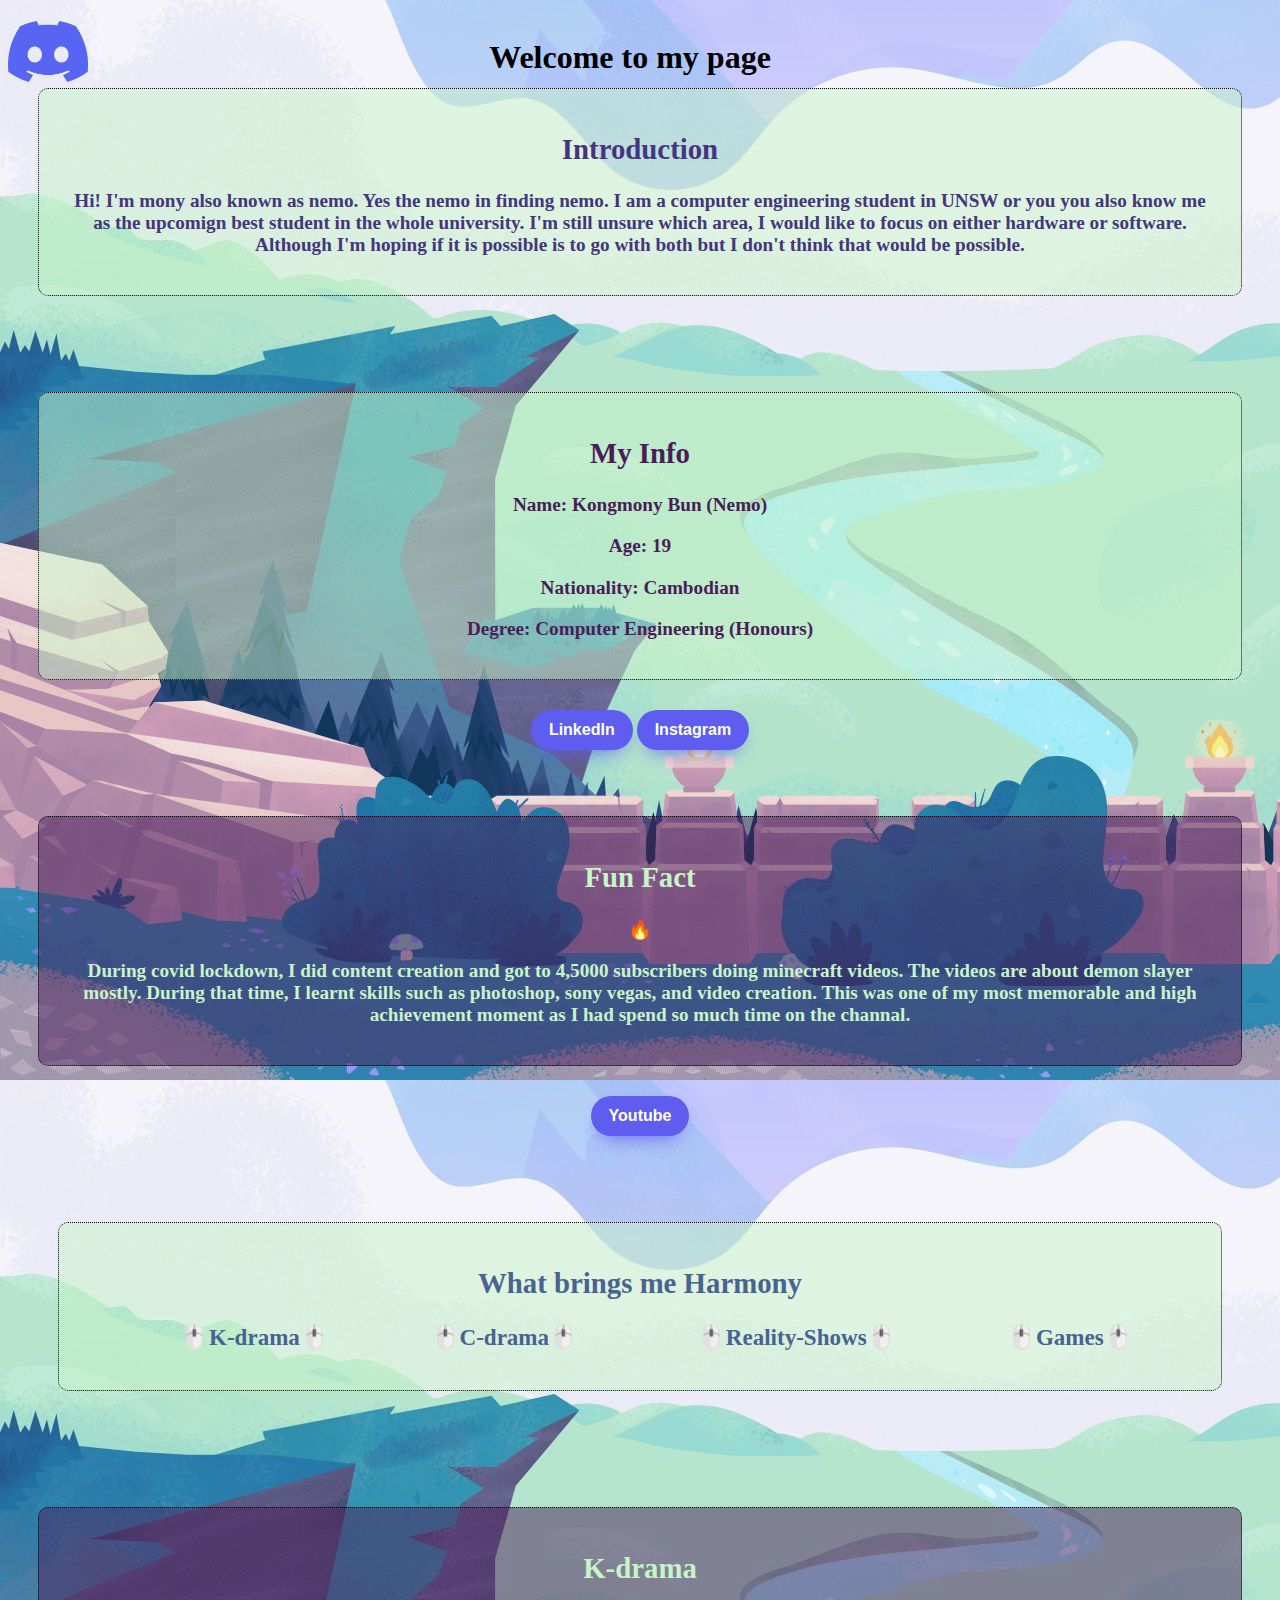
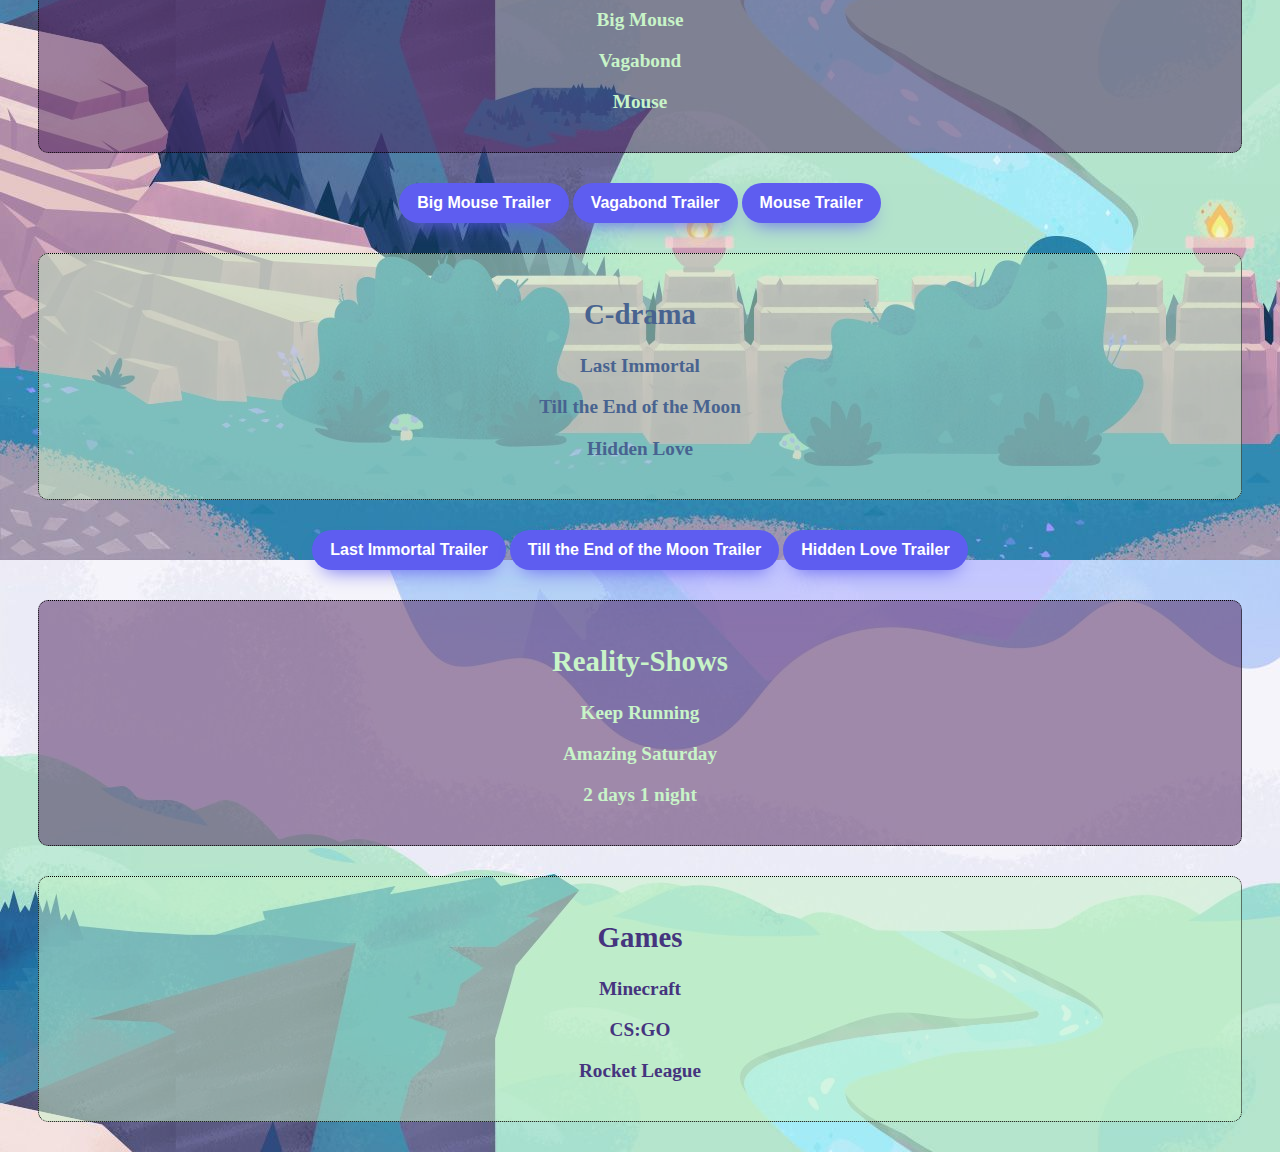
==== index.html @ 70db3c44 "Rename Harmony.html to index.html" ====
<!DOCTYPE html>
<html>
<head>
    <title>My Harmony</title>
    <link rel = "stylesheet" type="text/css" href = "style.css">
</head>
<body background="assets/images/background.jpg">
    <div class="header">
        <img class="discord-logo" src="assets/images/discord.png" alt="discord logo">
        <h1>Welcome to my page</h1>
    </div>

    <div class= "intro">    
        <h2>Introduction</h2>
        <p>Hi! I'm mony also known as nemo. Yes the nemo in finding nemo. I am a computer engineering student in UNSW 
            or you you also know me as the upcomign best student in the whole university. I'm still unsure which area,
            I would like to focus on either hardware or software. Although I'm hoping if it is possible is to go with 
            both but I don't think that would be possible.</p>
    </div>
    <br>
    <br>
    <div class = "Info">
        <h2>My Info</h2>
        <p>Name: Kongmony Bun (Nemo)</p>
        <p>Age: 19</p>
        <p>Nationality: Cambodian</p>
        <p>Degree: Computer Engineering (Honours)</p>
    </div>
    <div class="Links">
        <button class="button" onclick="window.open('https://www.linkedin.com/in/kongmony-bun-b86685297/', '_blank')">
            LinkedIn
        </button>
        <button class="button" onclick="window.open('https://www.instagram.com/kongmony_bun/', '_blank')">
            Instagram
        </button>
    </div>  
    <br>
    <br>
    <div class = "Fact"> 
        <h2>Fun Fact</h2> 
        <p>🔥</p> 
        <p>During covid lockdown, I did content creation and got to 4,5000 subscribers doing minecraft videos. The videos
            are about demon slayer mostly. During that time, I learnt skills such as photoshop, sony vegas, and video creation. This was one of my 
            most memorable and high achievement moment as I had spend so much time on the channal.
        </p>
    </div>
    <div class="Links">
        <button class="button" onclick="window.open('https://www.youtube.com/@Meczox', '_blank')">
            Youtube
        </button>
    </div>
    <br>
    <br>
    <div class = "Harmony">
        <h2>What brings me Harmony </h2>
        <ul>
            <li><a href="#K-drama">🖱️K-drama🖱️</a></li>
            <li><a href="#C-drama">🖱️C-drama🖱️</a></li>
            <li><a href="#Reality">🖱️Reality-Shows🖱️</a></li>
            <li><a href="#Games">🖱️Games🖱️</a></li>
        </ul>
    </div>
    
    <br>
    <br>
    <div id="K-drama">
        <h2>K-drama</h2>
        <p>
            Big Mouse
        </p>
        <p>
            Vagabond
        </p>
        <p>
            Mouse
        </p>
    </div>
    <div class="Links">
        <button class="button" onclick="window.open('https://www.youtube.com/watch?v=q2bDXqjyxSk', '_blank')">
            Big Mouse Trailer
        </button>
        <button class="button" onclick="window.open('https://www.youtube.com/watch?v=tyhnEHCUtv4', '_blank')">
            Vagabond Trailer
        </button>
        <button class="button" onclick="window.open('https://www.youtube.com/watch?v=Q6Nki1_8RBU', '_blank')">
            Mouse Trailer
        </button>
    </div>
    <div id="C-drama">
        <h2>C-drama</h2>
        <p>
            Last Immortal
        </p>
        <p>
            Till the End of the Moon
        </p>
        <p>
            Hidden Love
        </p>
    </div>
    <div class="Links">
        <button class="button" onclick="window.open('https://www.youtube.com/watch?v=6A7ssct1eAo', '_blank')">
            Last Immortal Trailer
        </button>
        <button class="button" onclick="window.open('https://www.youtube.com/watch?v=jryg9juelEw', '_blank')">
            Till the End of the Moon Trailer
        </button>
        <button class="button" onclick="window.open('https://www.youtube.com/watch?v=tiwcMjH1dRw', '_blank')">
            Hidden Love Trailer
        </button>
    </div>
    <div id="Reality">
        <h2>Reality-Shows</h2>
        <p>
            Keep Running
        </p>
        <p>
            Amazing Saturday
        </p>
        <p>
            2 days 1 night
        </p>
    </div>
    <div id = "Games">
        <h2>Games</h2>
        <p>
            Minecraft 
        </p>
        <p>
            CS:GO
        </p>
        <p>
            Rocket League
        </p>
        <p>

        </p>
    </div>
    
</body>
</html>
---- style.css ----
*{
    text-decoration: none;
    list-style: none;
}
.intro{
    background-color: rgb(200, 244, 200, 0.5);
    color: #45347e;
    font-size: larger;
    font-weight: 800;
    border: 1px dotted #000;
    padding: 20px 30px;
    border-radius: 10px;
    margin: 30px;
    text-align: center;
}
.header img {
    float: left;
    width: 80px;
    height: auto;
    
  }
  
.header h1 {
    position: relative;
    top: 18px;
    left: -50px;
    font-family:cursive;
    text-align: center;
}
.Links{
    text-align: center;
    align-items: center;
    
}
h2{
    font-family:cursive;
}
li a{
    color: #486390;
    font-size: larger;
    padding-bottom: 10%;
    
}
.Info{
    background-color: rgb(200, 244, 200, 0.5);
    color: #4a1d5a;
    font-size: larger;
    font-weight: 800;   
    border: 1px dotted #000;
    padding: 20px 30px;
    border-radius: 10px;
    margin: 30px;
    box-sizing: border-box;
    text-align: center;
}
ul{
    display:table;
    width:95%
}
li{
    display:table-cell;
}
a:hover{
    color:#4a1d5a
}
.Fact{
    background-color: rgb(74, 29, 90, 0.5);
    color: #c8f4c8;
    font-size: larger;
    font-weight: 800;
    border: 1px dotted #000;
    padding: 20px 30px;
    border-radius: 10px;
    margin: 30px;
    text-align: center;
}
.Harmony{
    background-color: rgb(200, 244, 200, 0.5);
    color: #486390;
    font-size: larger;
    font-weight: 800;
    border: 1px dotted #000;
    padding: 20px 30px;
    border-radius: 10px;
    margin: 50px;
    text-align: center;

}
#K-drama{
    background-color: rgb(74, 29, 90, 0.5);
    color: #c8f4c8;
    font-size: larger;
    font-weight: 800;
    border: 1px dotted #000;
    padding: 20px 30px;
    border-radius: 10px;
    margin: 30px;
    text-align: center;
}
#C-drama{
    background-color: rgb(200, 244, 200, 0.5);
    color: #486390;
    font-size: larger;
    font-weight: 800;
    border: 1px dotted #000;
    padding: 20px 30px;
    border-radius: 10px;
    margin: 30px;
    text-align: center;
}
#Reality{
    background-color: rgb(74, 29, 90, 0.5);
    color: #c8f4c8;
    font-size: larger;
    font-weight: 800;
    border: 1px dotted #000;
    padding: 20px 30px;
    border-radius: 10px;
    margin: 30px;
    text-align: center;
}
#Games{
    background-color: rgb(200, 244, 200, 0.5);
    color: #45347e;
    font-size: larger;
    font-weight: 800;
    border: 1px dotted #000;
    padding: 20px 30px;
    border-radius: 10px;
    margin: 30px;
    text-align: center;
}
.button{
    align-items:center;
    background: #5E5DF0;
    border-radius: 999px;
    box-shadow: #5E5DF0 0 10px 20px -10px;
    box-sizing: border-box;
    color: #FFFFFF;
    cursor: pointer;
    font-family: Inter,Helvetica,"Apple Color Emoji","Segoe UI Emoji",NotoColorEmoji,"Noto Color Emoji","Segoe UI Symbol","Android Emoji",EmojiSymbols,-apple-system,system-ui,"Segoe UI",Roboto,"Helvetica Neue","Noto Sans",sans-serif;
    font-size: 16px;
    font-weight: 700;
    line-height: 24px;
    opacity: 1;
    outline: 0 solid transparent;
    padding: 8px 18px;
    user-select: none;
    -webkit-user-select: none;
    touch-action: manipulation;
    width: fit-content;
    word-break: break-word;
    border: 0;


}
.button:hover{
    background-color: #4A49C4;
    color: #FFFFFF;
}
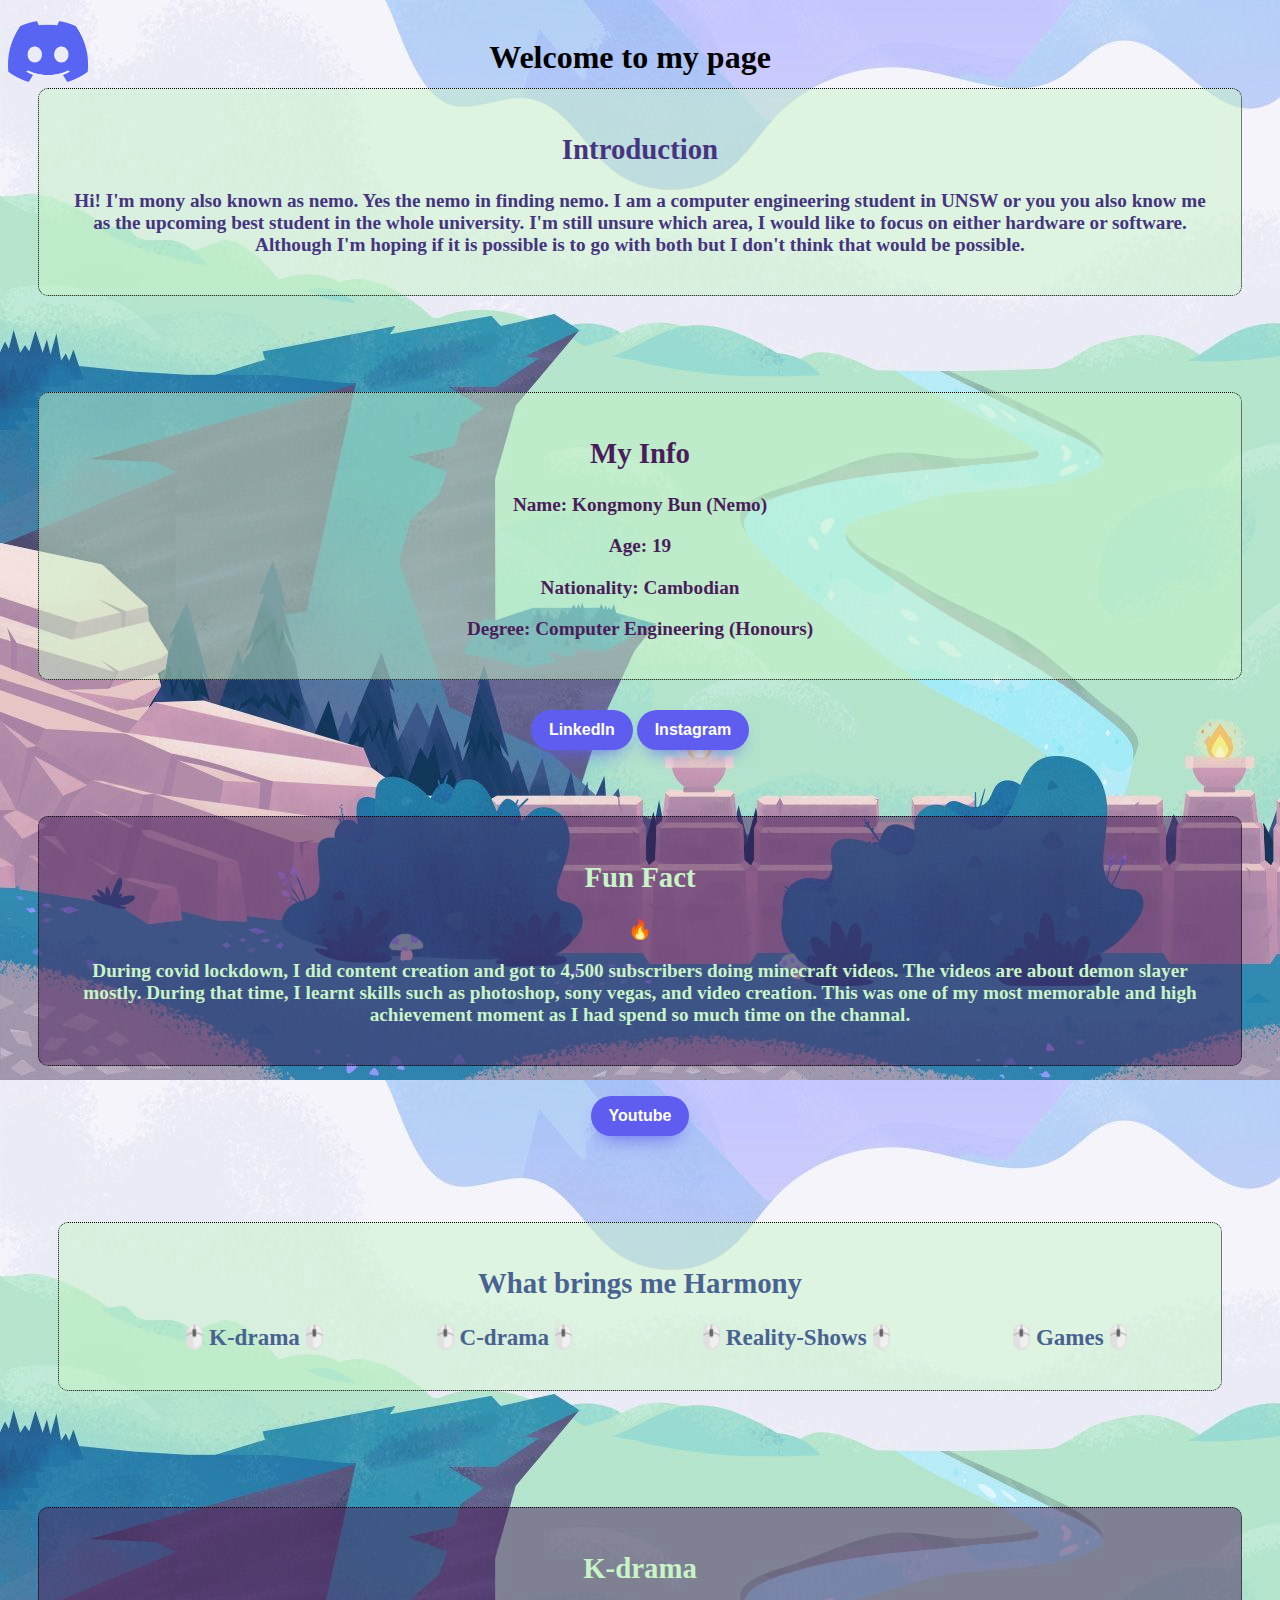
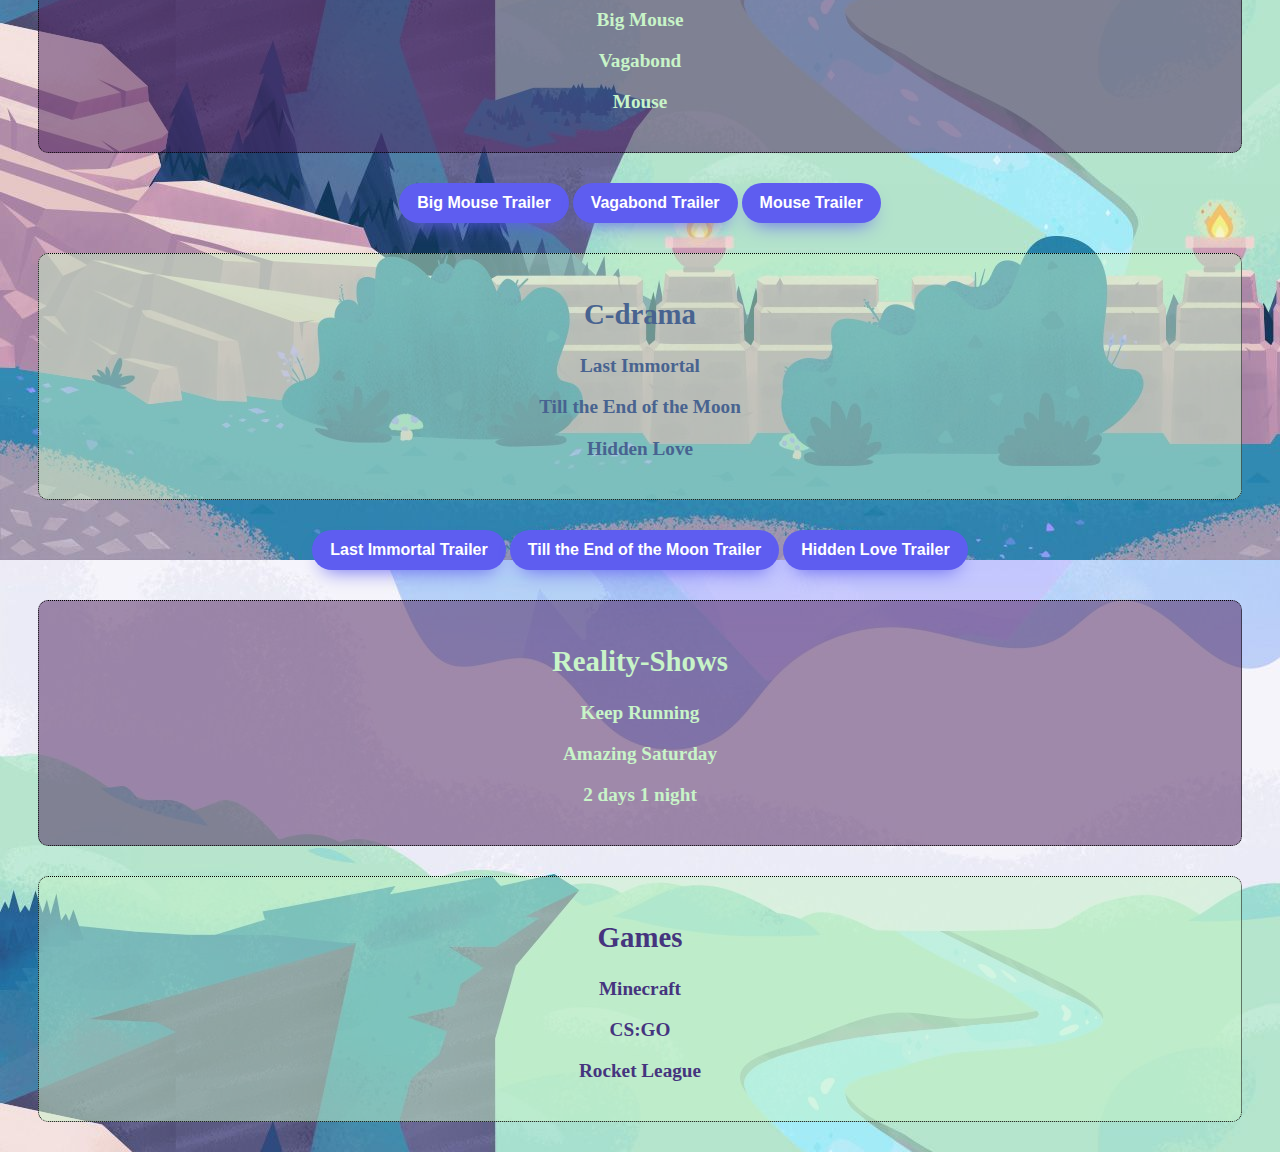
==== commit e010b2e0: "Update index.html" ====
--- a/index.html
+++ b/index.html
@@ -13,7 +13,7 @@
     <div class= "intro">    
         <h2>Introduction</h2>
         <p>Hi! I'm mony also known as nemo. Yes the nemo in finding nemo. I am a computer engineering student in UNSW 
-            or you you also know me as the upcomign best student in the whole university. I'm still unsure which area,
+            or you you also know me as the upcoming best student in the whole university. I'm still unsure which area,
             I would like to focus on either hardware or software. Although I'm hoping if it is possible is to go with 
             both but I don't think that would be possible.</p>
     </div>
@@ -39,7 +39,7 @@
     <div class = "Fact"> 
         <h2>Fun Fact</h2> 
         <p>🔥</p> 
-        <p>During covid lockdown, I did content creation and got to 4,5000 subscribers doing minecraft videos. The videos
+        <p>During covid lockdown, I did content creation and got to 4,500 subscribers doing minecraft videos. The videos
             are about demon slayer mostly. During that time, I learnt skills such as photoshop, sony vegas, and video creation. This was one of my 
             most memorable and high achievement moment as I had spend so much time on the channal.
         </p>
